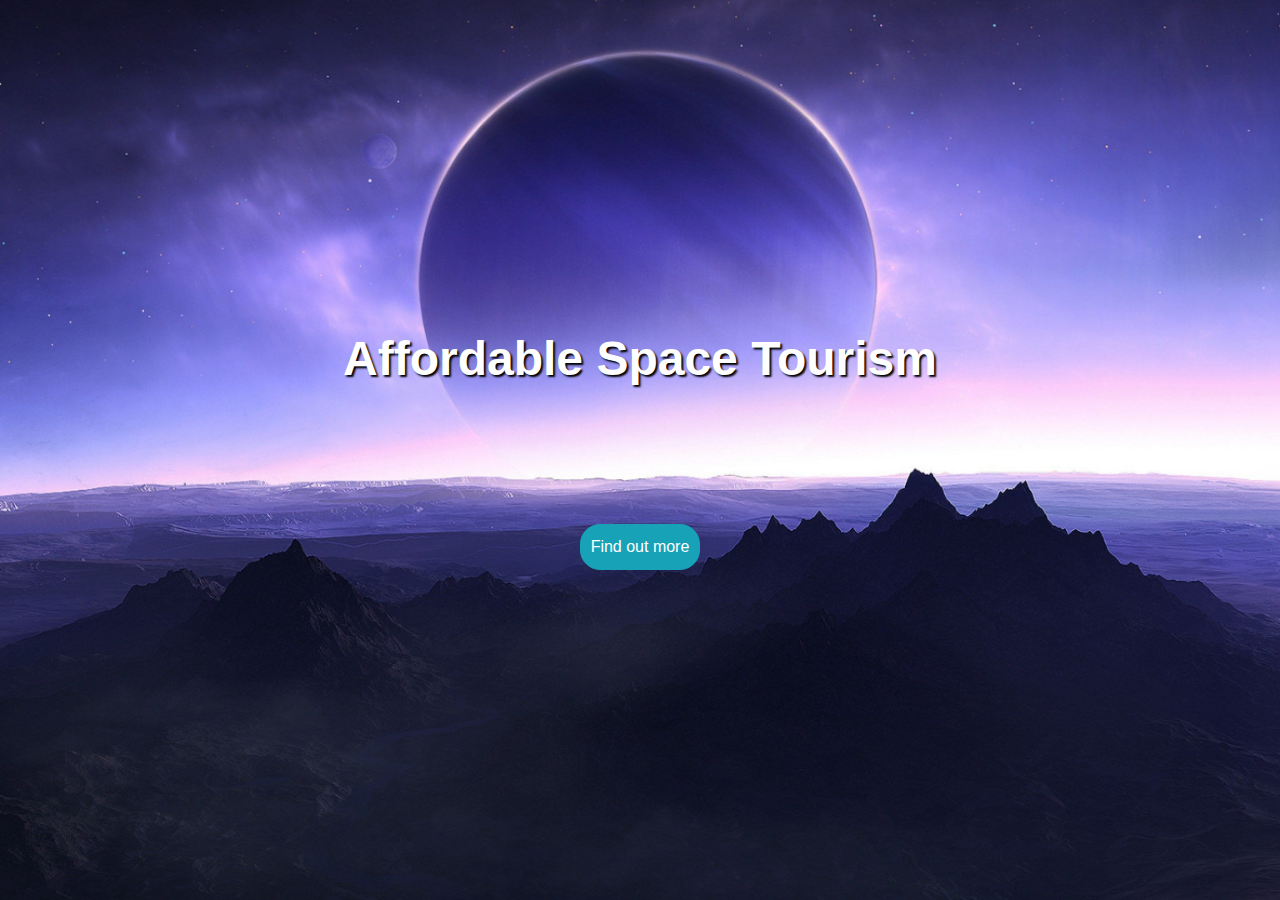
==== index.html @ 0893844c "uploading website" ====
<!DOCTYPE html>
<html>

<head>
    <meta charset="UTF-8">
    <meta name="viewport" content="width=device-width, initial-scale=1.0">
    <title>Landing</title>
    <link rel="stylesheet" href="https://stackpath.bootstrapcdn.com/bootstrap/4.4.1/css/bootstrap.min.css" integrity="sha384-Vkoo8x4CGsO3+Hhxv8T/Q5PaXtkKtu6ug5TOeNV6gBiFeWPGFN9MuhOf23Q9Ifjh" crossorigin="anonymous">
    <link rel="stylesheet" href="style.css">
</head>

<body>
    <div class="container d-flex align-items-center h-100 justify-content-center">
        <div class="row">
            <header class="text-center col-12">
                <h1><strong>Affordable Space Tourism</strong></h1>
            </header>
            <div class="buffer col-12"></div>
            <section class="text-center col-12">
                <a href="https://mailchi.mp/ee9fa9bfb880/space">
                    <button type="button" class="btn btn-info btn-s">Find out more</button>
                </a>
            </section>
        </div>
    </div>
</body>

</html>
---- style.css ----
body,
html {
    width: 100%;
    height: 100%;
    font-family: 'Trebuchet MS', 'Lucida Sans Unicode', 'Lucida Grande', 'Lucida Sans', Arial, sans-serif;
    background-image: url(space.jpg);
    -webkit-background-size: cover;
    -moz-background-size: cover;
    -o-background-size: cover;
    background-size: cover;
    background-repeat: no-repeat;
    background-position: center;
}

h1 {
    color: white;
    font-size: 3rem;
    text-shadow: 2px 2px 2px black;
}

.btn-s {
    border-radius: 20px;
    padding: 10px;
}

.buffer {
    height: 8rem;
}
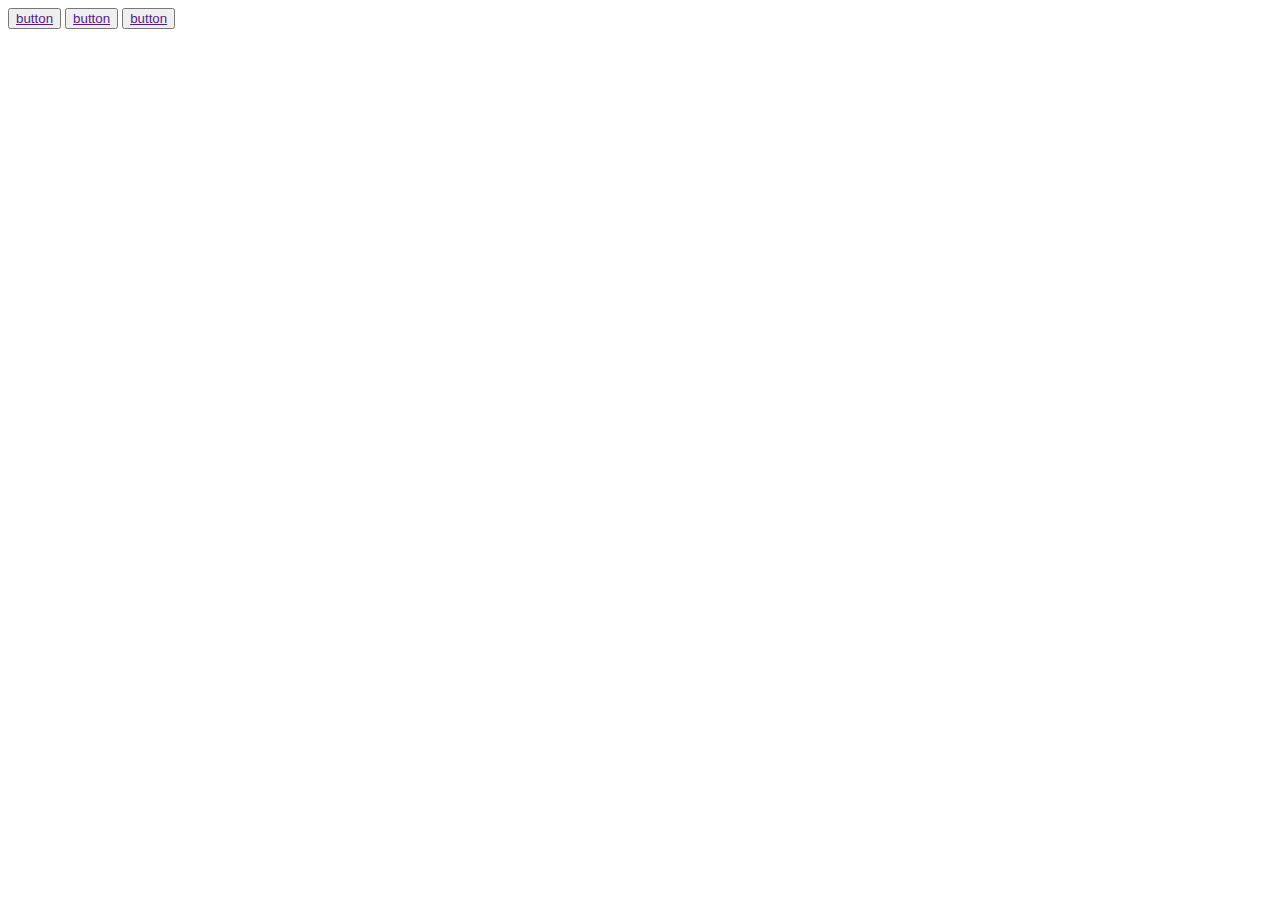
==== commit 178c4815: "Update index.html" ====
--- a/index.html
+++ b/index.html
@@ -4,25 +4,13 @@
 <head>
     <meta charset="UTF-8">
     <meta name="viewport" content="width=device-width, initial-scale=1.0">
-    <title>Landing</title>
-    <link rel="stylesheet" href="https://stackpath.bootstrapcdn.com/bootstrap/4.4.1/css/bootstrap.min.css" integrity="sha384-Vkoo8x4CGsO3+Hhxv8T/Q5PaXtkKtu6ug5TOeNV6gBiFeWPGFN9MuhOf23Q9Ifjh" crossorigin="anonymous">
-    <link rel="stylesheet" href="style.css">
+    <title>Index</title>
 </head>
 
 <body>
-    <div class="container d-flex align-items-center h-100 justify-content-center">
-        <div class="row">
-            <header class="text-center col-12">
-                <h1><strong>Affordable Space Tourism</strong></h1>
-            </header>
-            <div class="buffer col-12"></div>
-            <section class="text-center col-12">
-                <a href="https://mailchi.mp/ee9fa9bfb880/space">
-                    <button type="button" class="btn btn-info btn-s">Find out more</button>
-                </a>
-            </section>
-        </div>
-    </div>
+    <button><a href="">button</a></button>
+    <button><a href="">button</a></button>
+    <button><a href="">button</a></button>
 </body>
 
 </html>